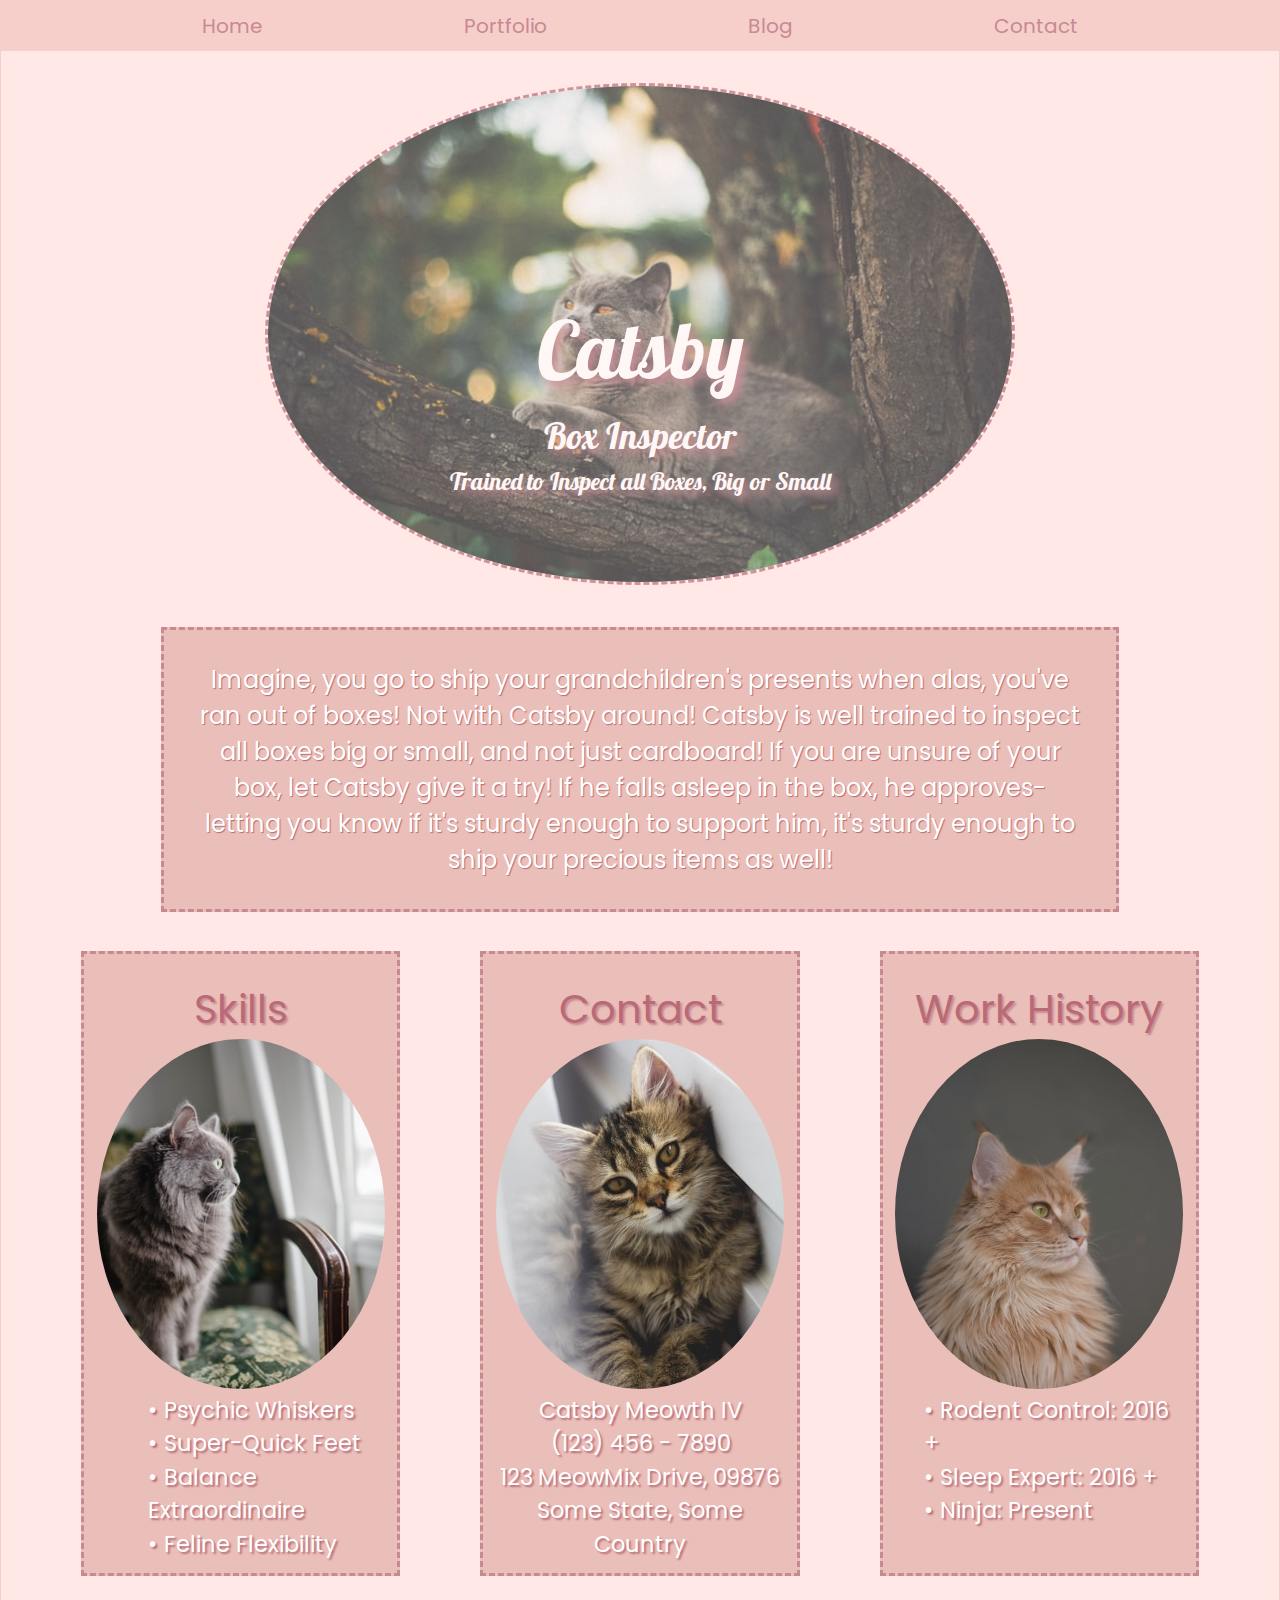
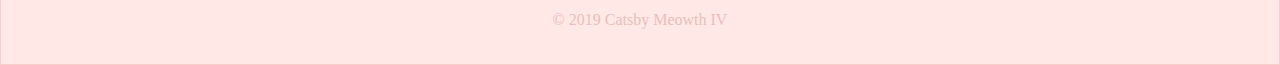
==== index.html @ c1f7ae8d "Finished MVP and one Stretch" ====
<!DOCTYPE html>

<html lang="en">
  <head>
    <meta charset="utf-8" />

    <title>My Resume</title>

    <link rel="stylesheet" href="css/index.css" />

    <meta name="viewport" content="width=device-width, initial-scale=1.0" />

    <link
      href="https://fonts.googleapis.com/css?family=Lexend+Mega|Lobster&display=swap"
      rel="stylesheet"
    />
    <link
      href="https://fonts.googleapis.com/css?family=Lexend+Exa&display=swap"
      rel="stylesheet"
    />
    <link
      href="https://fonts.googleapis.com/css?family=Catamaran|Poppins&display=swap"
      rel="stylesheet"
    />

    <!--[if lt IE 9]>
      <script src="https://cdnjs.cloudflare.com/ajax/libs/html5shiv/3.7.3/html5shiv.js"></script>
    <![endif]-->
  </head>

  <body>
    <div class="container">
      <header>
        <nav class="navigation">
          <a href="/index.html">Home</a>
          <a href="#">Portfolio</a>
          <a href="#">Blog</a>
          <a href="/contact.html">Contact</a>
        </nav>
      </header>

      <div class="container-wrapper">
        <img src="/images/cat9.jpg" alt="A cat in a tree!" />
        <div class="text-wrapper">
          <h1>Catsby</h1>
          <h2>Box Inspector</h2>
          <h3>Trained to Inspect all Boxes, Big or Small</h3>
        </div>
      </div>

      <div class="aboutinfo">
        <p>
          Imagine, you go to ship your grandchildren's presents when alas,
          you've ran out of boxes! Not with Catsby around! Catsby is well
          trained to inspect all boxes big or small, and not just cardboard! If
          you are unsure of your box, let Catsby give it a try! If he falls
          asleep in the box, he approves- letting you know if it's sturdy enough
          to support him, it's sturdy enough to ship your precious items as
          well!
        </p>
      </div>

      <div class="boxes">
        <div class="box1">
          <div class="boxTitle">Skills</div>
          <img class="boximg1" src="/images/gettingcomfy.jpg" />
          <div class="boxText">
            <ul>
              <li>• Psychic Whiskers</li>
              <li>• Super-Quick Feet</li>
              <li>• Balance Extraordinaire</li>
              <li>• Feline Flexibility</li>
            </ul>
          </div>
        </div>
        <div class="box2">
          <div class="boxTitle">Contact</div>
          <img class="boximg2" src="/images/cat5.jpg" />
          <div class="boxText2">
            Catsby Meowth IV <br />
            (123) 456 - 7890 <br />
            123 MeowMix Drive, 09876<br />
            Some State, Some Country
          </div>
        </div>

        <div class="box3">
          <div class="boxTitle">Work History</div>
          <img class="boximg3" src="/images/cat6.jpg" />
          <div class="boxText3">
            <ul>
              <li>• Rodent Control: 2016 +</li>
              <li>• Sleep Expert: 2016 +</li>
              <li>• Ninja: Present</li>
            </ul>
          </div>
        </div>
      </div>
      <footer>
        © 2019 Catsby Meowth IV
      </footer>
    </div>
  </body>
</html>
---- css/index.css ----
/* http://meyerweb.com/eric/tools/css/reset/ 
   v2.0 | 20110126
   License: none (public domain)
*/
html,
body,
div,
span,
applet,
object,
iframe,
h1,
h2,
h3,
h4,
h5,
h6,
p,
blockquote,
pre,
a,
abbr,
acronym,
address,
big,
cite,
code,
del,
dfn,
em,
img,
ins,
kbd,
q,
s,
samp,
small,
strike,
strong,
sub,
sup,
tt,
var,
b,
u,
i,
center,
dl,
dt,
dd,
ol,
ul,
li,
fieldset,
form,
label,
legend,
table,
caption,
tbody,
tfoot,
thead,
tr,
th,
td,
article,
aside,
canvas,
details,
embed,
figure,
figcaption,
footer,
header,
hgroup,
menu,
nav,
output,
ruby,
section,
summary,
time,
mark,
audio,
video {
  margin: 0;
  padding: 0;
  border: 0;
  font-size: 100%;
  font: inherit;
  vertical-align: baseline;
}
/* HTML5 display-role reset for older browsers */
article,
aside,
details,
figcaption,
figure,
footer,
header,
hgroup,
menu,
nav,
section {
  display: block;
}
body {
  line-height: 1.5;
}
ol,
ul {
  list-style: none;
}
blockquote,
q {
  quotes: none;
}
blockquote:before,
blockquote:after,
q:before,
q:after {
  content: "";
  content: none;
}
table {
  border-collapse: collapse;
  border-spacing: 0;
}
/* Set every element's box-sizing to border-box */
* {
  box-sizing: border-box;
}
html,
body {
  height: 100%;
}
/* ---------------------------------------------------------- */
/* 
font-family: 'Lobster', cursive;
font-family: 'Lexend Mega', sans-serif;
 */
body {
  font-size: 67.5%;
}
.container {
  border: 1px solid #f6cfca;
  width: 100%;
  display: flex;
  flex-direction: column;
  justify-items: center;
  background-color: #ffe8e5;
}
.container-wrapper {
  text-align: center;
  color: white;
  opacity: 0.68;
  margin-bottom: 15%;
}
.container-wrapper img {
  width: 750px;
  border-radius: 50%;
  border: 3px dashed #b86b77;
  margin-top: 2.5%;
  margin-bottom: 5%;
}
@media (max-width: 500px) {
  .container-wrapper img {
    width: 500px;
    margin-bottom: 0%;
  }
}
.container-wrapper h2 {
  font-size: 2.25rem;
}
@media (max-width: 500px) {
  .container-wrapper h2 {
    margin-top: 10%;
    color: #b86b77;
  }
}
.container-wrapper h3 {
  font-size: 1.5rem;
  margin-bottom: -5%;
}
@media (max-width: 500px) {
  .container-wrapper h3 {
    color: #c78a93;
  }
}
.text-wrapper {
  left: 50%;
  top: 50%;
  font-size: 5rem;
  font-family: "Lobster", cursive;
  width: 100%;
  margin-top: -28.5%;
  text-shadow: 5px 5px 10px #b86b77;
}
nav {
  background-color: #f6cfca;
  display: flex;
  justify-content: space-evenly;
  align-items: center;
  width: 100%;
  height: 50px;
  text-align: center;
  font-size: 1.25rem;
}
nav a {
  text-decoration: none;
  font-family: "Poppins", sans-serif;
  color: #c78a93;
}
.aboutinfo {
  font-size: 1.5rem;
  font-family: "Poppins", sans-serif;
  margin-left: 12.5%;
  margin-bottom: 3%;
  background-color: #eabfb9;
  border: 3px dashed #c78a93;
  padding: 2.5%;
  width: 75%;
  text-align: center;
}
@media (max-width: 500px) {
  .aboutinfo {
    font-size: 1.25rem;
  }
}
.aboutinfo p {
  color: white;
  text-shadow: 1px 1px 1px #b86b77;
}
.boxes {
  display: flex;
  justify-content: space-evenly;
}
@media (max-width: 500px) {
  .boxes {
    flex-direction: column;
  }
}
.boxes img {
  border-radius: 50%;
  height: 350px;
  object-fit: cover;
}
@media (max-width: 500px) {
  .boxes img {
    display: none;
  }
}
.boxes .boxTitle {
  font-size: 2.5rem;
  font-family: "Poppins", sans-serif;
  color: #b86b77;
  text-shadow: 2px 2px 2px #c78a93;
}
@media (max-width: 500px) {
  .boxes .boxTitle {
    font-size: 1rem;
  }
}
.boxes .boxText {
  font-size: 1.4rem;
  text-align: left;
  margin-left: 18%;
  font-family: "Poppins", sans-serif;
  color: #ffffff;
  text-shadow: 2px 2px 2px #b86b77;
}
@media (max-width: 500px) {
  .boxes .boxText {
    font-size: 1rem;
    margin-left: 32.5%;
  }
}
.boxes .boxText2 {
  font-size: 1.4rem;
  text-align: center;
  margin-top: 0%;
  font-family: "Poppins", sans-serif;
  color: #ffffff;
  text-shadow: 2px 2px 2px #b86b77;
}
@media (max-width: 500px) {
  .boxes .boxText2 {
    font-size: 1rem;
  }
}
.boxes .boxText3 {
  font-size: 1.4rem;
  text-align: Left;
  margin-left: 10%;
  font-family: "Poppins", sans-serif;
  color: #ffffff;
  text-shadow: 2px 2px 2px #b86b77;
}
@media (max-width: 500px) {
  .boxes .boxText3 {
    font-size: 1rem;
    margin-left: 30%;
  }
}
.boxes .box1 {
  background-color: #eabfb9;
  border: 3px dashed #c78a93;
  padding: 2% 1%;
  width: 25%;
  height: 625px;
  text-align: center;
}
@media (max-width: 500px) {
  .boxes .box1 {
    height: 150px;
    width: 500px;
    margin-bottom: 2.5%;
  }
}
.boxes .box1 .boximg1 {
  width: 100%;
}
.boxes .box2 {
  background-color: #eabfb9;
  border: 3px dashed #c78a93;
  padding: 2% 1%;
  width: 25%;
  height: 625px;
  text-align: center;
}
@media (max-width: 500px) {
  .boxes .box2 {
    height: 150px;
    width: 500px;
    margin-bottom: 2.5%;
  }
}
.boxes .box2 .boximg2 {
  width: 100%;
}
.boxes .box3 {
  background-color: #eabfb9;
  border: 3px dashed #c78a93;
  padding: 2% 1%;
  width: 25%;
  height: 625px;
  text-align: center;
}
@media (max-width: 500px) {
  .boxes .box3 {
    height: 150px;
    width: 500px;
    margin-bottom: 2.5%;
  }
}
.boxes .box3 .boximg3 {
  width: 100%;
}
footer {
  text-align: center;
  color: #eabfb9;
  padding: 2.5%;
  font-size: 1rem;
}
/* ---------------------------- Text over Image ^^^^-------------------------------------- */
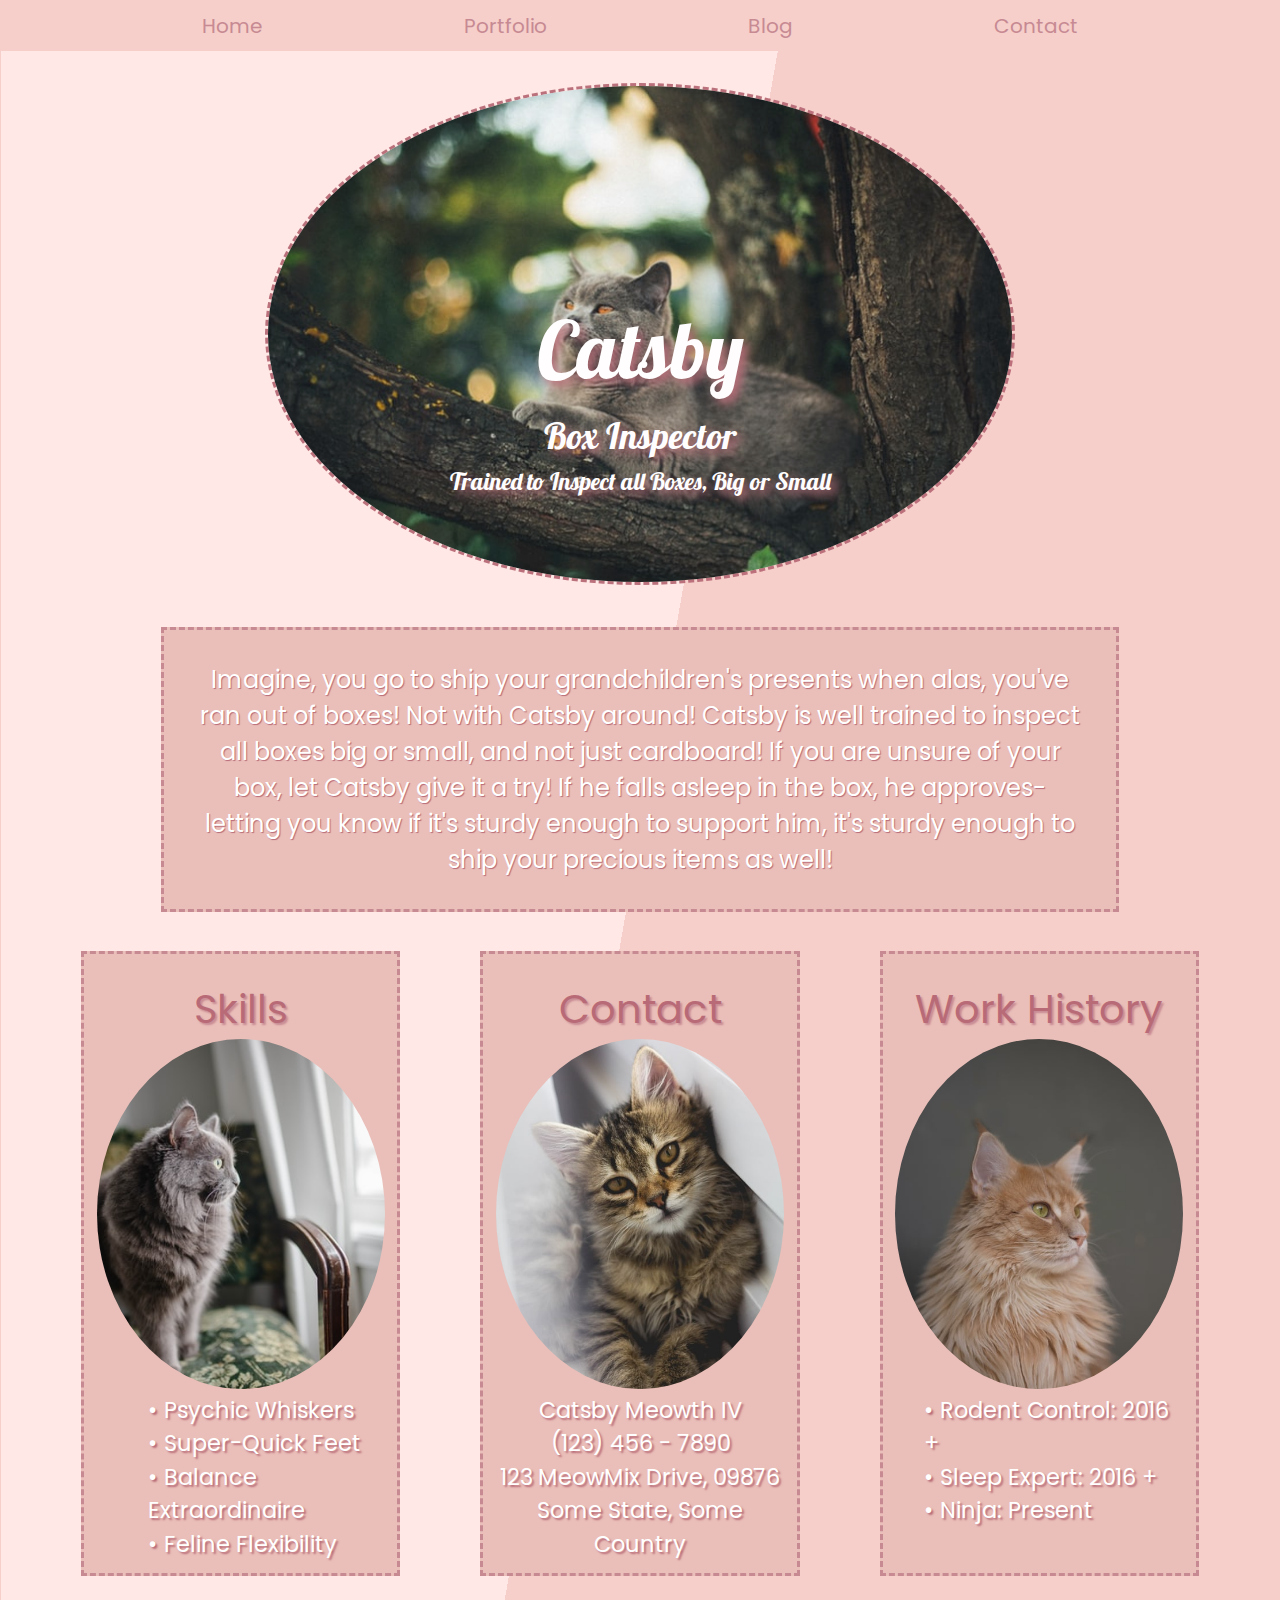
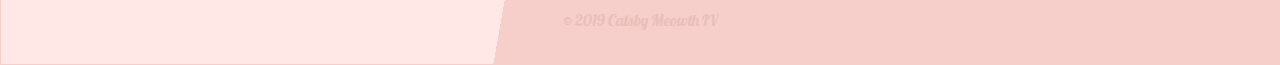
==== commit ef7b4f91: "Updated Portfolio.html / WIP" ====
--- a/index.html
+++ b/index.html
@@ -33,7 +33,7 @@
       <header>
         <nav class="navigation">
           <a href="/index.html">Home</a>
-          <a href="#">Portfolio</a>
+          <a href="/portfolio.html">Portfolio</a>
           <a href="#">Blog</a>
           <a href="/contact.html">Contact</a>
         </nav>
--- a/css/index.css
+++ b/css/index.css
@@ -148,12 +148,12 @@
   display: flex;
   flex-direction: column;
   justify-items: center;
-  background-color: #ffe8e5;
+  background: linear-gradient(100deg, #ffe8e5 50%, #f6cfca 50%);
 }
 .container-wrapper {
   text-align: center;
+  opacity: 0.95;
   color: white;
-  opacity: 0.68;
   margin-bottom: 15%;
 }
 .container-wrapper img {
@@ -361,5 +361,80 @@
   color: #eabfb9;
   padding: 2.5%;
   font-size: 1rem;
-}
-/* ---------------------------- Text over Image ^^^^-------------------------------------- */
+  font-family: "Lobster", cursive;
+}
+/* ---------------------------------------------------------------------------------------------------------------- */
+/* ---------------------------------------------------------------------------------------------------------------- */
+/* ---------------------------------------------------------------------------------------------------------------- */
+.contactInfo {
+  margin-top: 5%;
+  text-align: center;
+  font-family: "Lobster", cursive;
+}
+.contactInfo h2 {
+  text-align: center;
+  font-size: 40px;
+  color: #b86b77;
+}
+#yourName {
+  height: 40px;
+  width: 75%;
+  border-radius: 5px;
+  outline: none;
+  border: 3px dashed #b86b77;
+  text-align: center;
+  background-color: #f4f3f4;
+  font-size: 20px;
+  font-family: "Blinker", "Sans-Serif";
+  opacity: 0.5;
+  resize: none;
+  font-family: "Lobster", cursive;
+}
+#yourEmail {
+  height: 40px;
+  width: 75%;
+  border-radius: 5px;
+  outline: none;
+  border: 3px dashed #b86b77;
+  text-align: center;
+  background-color: #f4f3f4;
+  font-size: 20px;
+  font-family: "Blinker", "Sans-Serif";
+  opacity: 0.5;
+  margin-top: 15px;
+  resize: none;
+  font-family: "Lobster", cursive;
+}
+#yourMessage {
+  height: 200px;
+  width: 75%;
+  border-radius: 5px;
+  outline: none;
+  border: 3px dashed #b86b77;
+  text-align: center;
+  background-color: #f4f3f4;
+  font-size: 20px;
+  font-family: "Blinker", "Sans-Serif";
+  opacity: 0.5;
+  margin-top: 15px;
+  margin-bottom: 15px;
+  resize: none;
+  font-family: "Lobster", cursive;
+}
+.submitContact {
+  border: 3px dashed #b86b77;
+  padding: 10px;
+  width: 150px;
+  border-radius: 5px;
+  font-size: 12px;
+  background-color: #eabfb9;
+  color: white;
+  font-size: 1.2rem;
+  cursor: pointer;
+  font-family: "Lobster", cursive;
+}
+.submitContact:focus {
+  background-color: #b86b77;
+  color: white;
+  outline: 0;
+}
